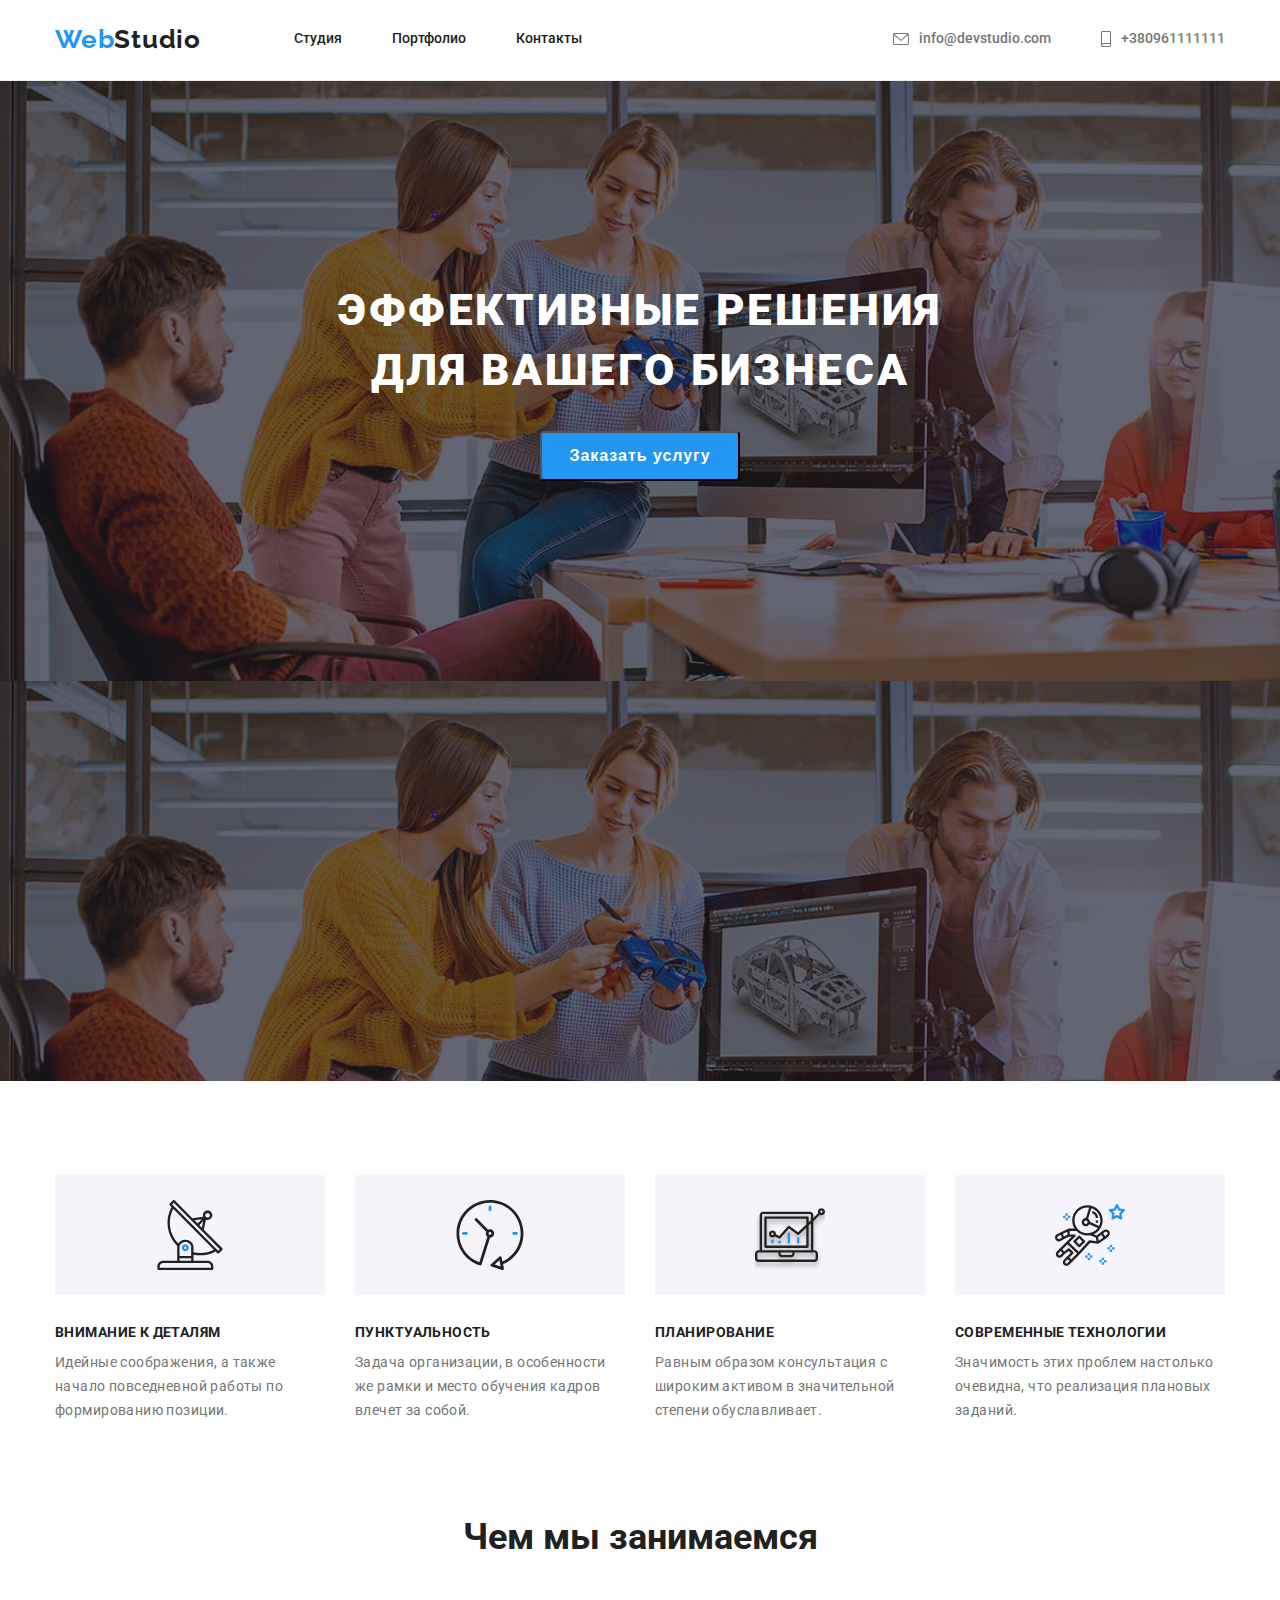
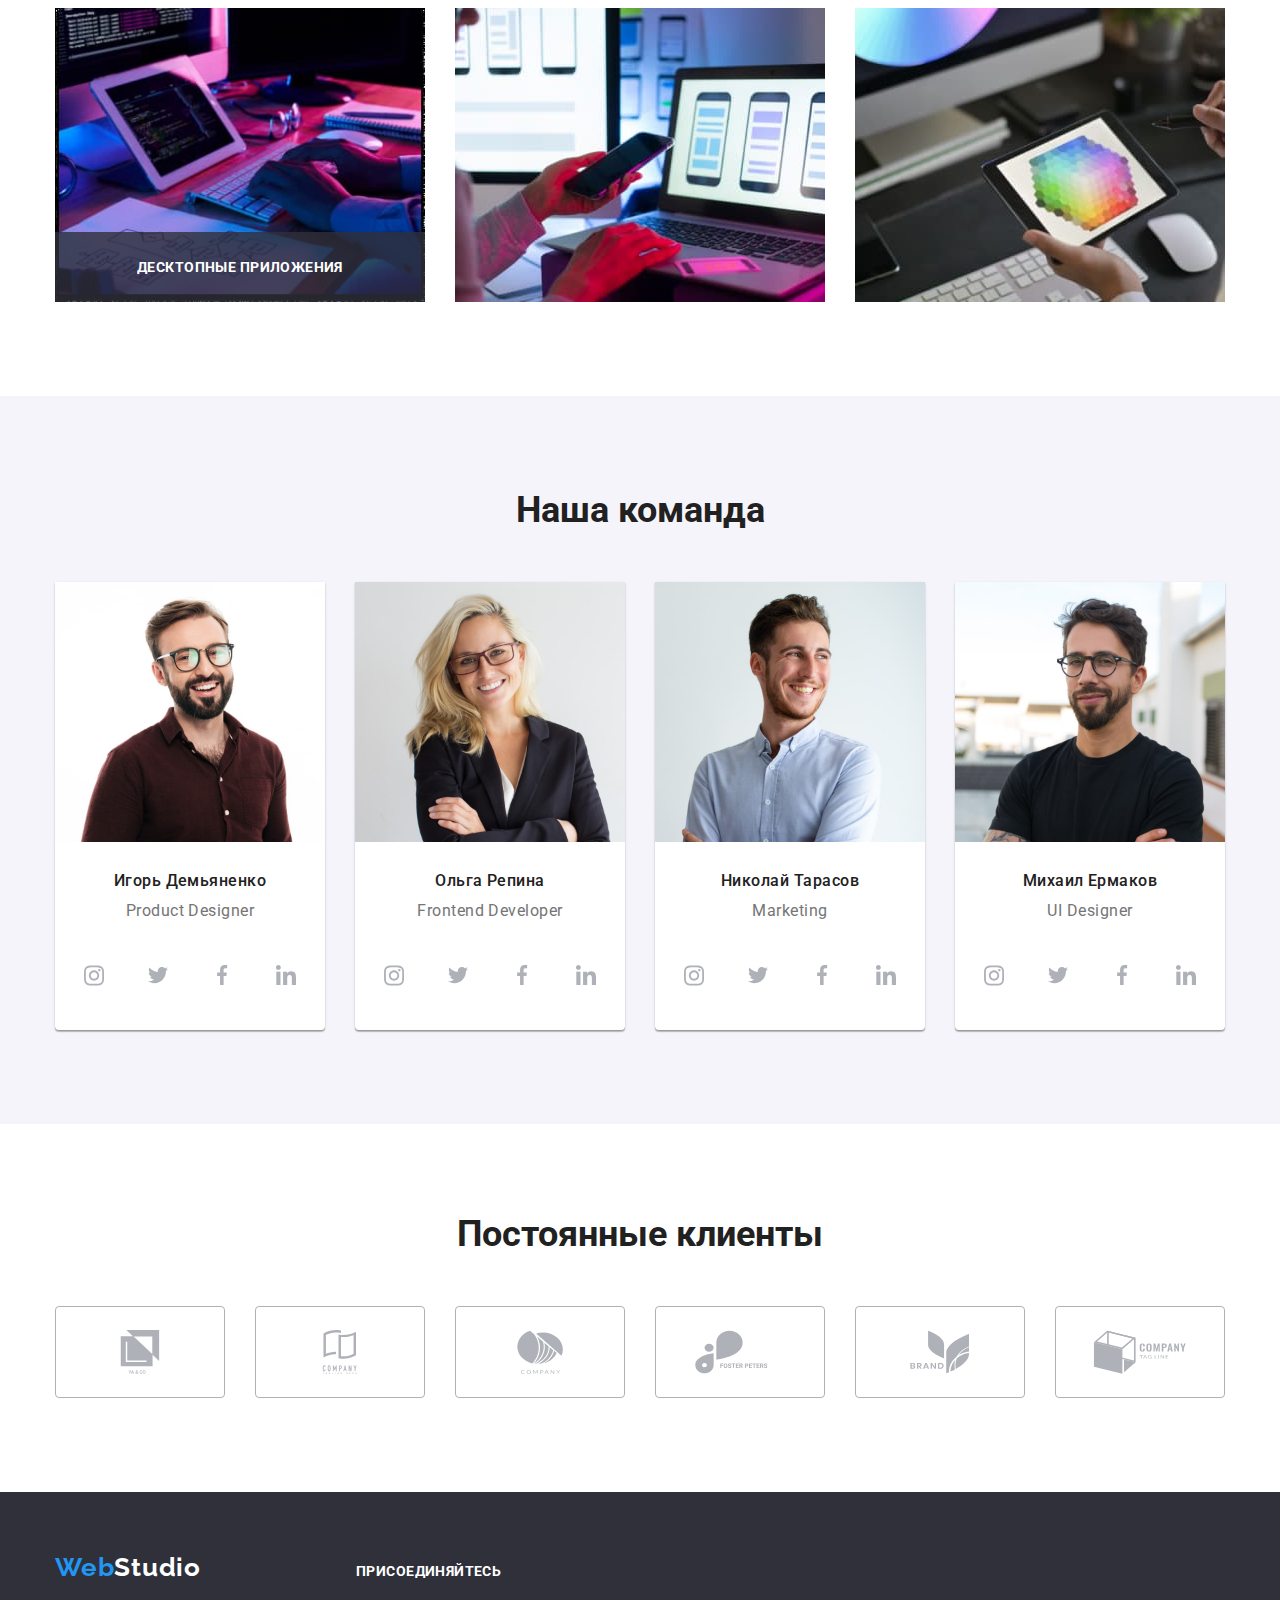
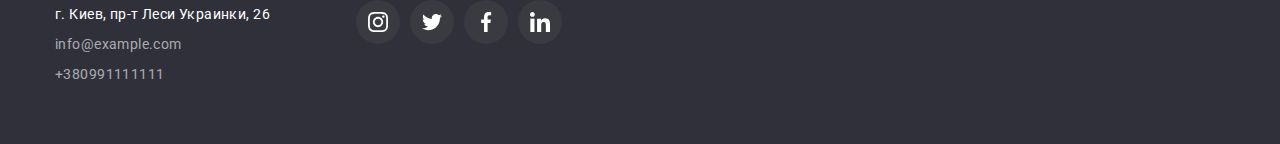
==== index.html @ 14d3c371 "исправил иконку инст" ====
<!DOCTYPE html>
<html lang="ru">
  <head>
    <meta charset="UTF-8" />
    <meta http-equiv="X-UA-Compatible" content="IE=edge" />
    <meta name="viewport" content="width=device-width, initial-scale=1.0" />
    <title>вебстудия</title>
    <link rel="preconnect" href="https://fonts.gstatic.com" />
    <link
      href="https://fonts.googleapis.com/css2?family=Raleway:wght@700&family=Roboto:wght@400;500;700;900&display=swap"
      rel="stylesheet"
    />
<link rel="stylesheet" href="https://cdnjs.cloudflare.com/ajax/libs/modern-normalize/1.0.0/modern-normalize.min.css" integrity="sha512-ISS7cAi1PEhQ8jnbJpJZMd29NlhNj4AWYyLOSp2CE/CsHxTCu+r+t0D2yoJudVrd0/8fTVPUVDzY5Tvli75u/g==" crossorigin="anonymous" />
    <link rel="stylesheet" href="./css/styles.css" />
  </head>
  <body>
    <!-- header section -->
    <header class="header">
      <div class="container header-container">
      <nav class="nav-list-all">
        <a class="logo" href="./index.html"> <span class="logo-color"> Web</span>Studio</a>
        <ul class="menu" >
          <li><a href="./index.html">Студия</a></li>
          <li><a href="./portfolio.html">Портфолио</a></li>
          <li><a href="./index.html">Контакты</a></li>
        </ul>
      </nav>
      <!-- contacts section-->
      <ul class="contacts">
        <li>
          <a class="mail" lang="en" target="_blank" href="mailto:info@devstudio.com"> <svg class="icon-mail">
            <use href="./images/icon-img/symbol-defs.svg#icon-mail"></use>
          </svg>  info@devstudio.com</a
          >
        </li>
        <li><a class="phone" href="tel:+380961111111"> <svg class="icon-smartphone">
          <use href="./images/icon-img/symbol-defs.svg#icon-smartphone"></use>
        </svg>  +380961111111</a></li>
      </ul>
    </div>
    </header>
    <main>
      <!-- section hero -->
      <section class="hero">
        <div class="container">
          <h1 class="hero-name">Эффективные решения для вашего бизнеса</h1>
          <button class="button-hero" type="button">Заказать услугу</button>
        </div>
      </section>

      <!-- наши сильные стороны -->
      <section class="our-power-sides">
        <div class="container">
          <h2 hidden>наши сильные стороны</h2>
          <ul class="about-us">
            <li class="antena">
              <h3 class="our-power-side">Внимание к деталям</h3>
              <p class="text">
                Идейные соображения, а также начало повседневной работы по формированию позиции.
              </p>
            </li>
            <li class="clock">
              <h3 class="our-power-side">Пунктуальность</h3>
              <p class="text">
                Задача организации, в особенности же рамки и место обучения кадров влечет за собой.
              </p>
            </li>
            <li class="diagram">
              <h3 class="our-power-side">Планирование</h3>
              <p class="text">
                Равным образом консультация с широким активом в значительной степени обуславливает.
              </p>
            </li>
            <li class="astronaut">
              <h3 class="our-power-side">Современные технологии</h3>
              <p class="text">
                Значимость этих проблем настолько очевидна, что реализация плановых заданий.
              </p>
            </li>
          </ul>
        </div>
      </section>
      <!-- чем мы занимаемся -->
      <section class="what-we-do-section">
        <div class="container">
          <h2 class="we-are-do">Чем мы занимаемся</h2>
          <ul class="what-we-do">
            <li> 
              <div>
              Десктопные приложения
            </div>
              <img
                class="img-one"
                src="./images/what-we-do/box-1.jpg"
                alt="работа над проектом"
                width="370"
                height="294"
              />
            </li>
            <li>
              <img
                class="img-two"
                src="./images/what-we-do/box-2.jpg"
                alt="адаптация со смартфоном"
                width="370"
                height="294"
              />
            </li>
            <li>
              <img
                class="img-three"
                src="./images/what-we-do/box-3.jpg"
                alt="адаптация с планшетом"
                width="370"
                height="294"
              />
            </li>
          </ul>
        </div>
      </section>
      <!-- наша команда -->
      <section class="our-team-section">
        <div class="container">
        <h2 class="our-team-name">Наша команда</h2>
        <ul class="our-team">
          <li class="card-agent">
            <img
              src="./images/our-team/img-4.jpg"
              alt="Игорь-Демьяненко-специалист"
              width="270"
              height="260"
            />
            <div class="img-card-content"> <h3 class="agent-name">Игорь Демьяненко</h3>
            <p class="agent-prof" lang="en">Product Designer</p></div>
          <ul class="card-social-links">
            <li class="title-social-links"> <a class="social-links" href="index.html"> <svg width="20" height="23" class="icon-card-sl">
              <use href="./images/icon-img/symbol-defs.svg#icon-instagram-card" > </use> </svg> </a></li>
            <li class="title-social-links"> <a class="social-links" href="index.html"><svg width="20" height="20"  class="icon-card-sl">
              <use href="./images/icon-img/symbol-defs.svg#icon-twitter-card"> </use>
            </svg></a></li>
            <li class="title-social-links"> <a class="social-links" href="index.html"><svg width="20" height="20"  class="icon-card-sl">
              <use href="./images/icon-img/symbol-defs.svg#icon-facebook-card"> </use>
            </svg></a></li>
            <li class="title-social-links"> <a class="social-links" href="index.html"><svg width="20" height="20"  class="icon-card-sl">
              <use href="./images/icon-img/symbol-defs.svg#icon-linkedin-card"> </use>
            </svg></a></li>
          </ul>
          </li>
          <li class="card-agent">
            <img
              src="./images/our-team/img-1.jpg"
              alt="Ольга-Репина-специалист"
              width="270"
              height="260"
            />
            <div class="img-card-content"> <h3 class="agent-name">Ольга Репина</h3>
            <p class="agent-prof" lang="en">Frontend Developer</p></div>
            <ul class="card-social-links">
              <li class="title-social-links"> <a class="social-links" href="index.html"> <svg width="20" height="23" class="icon-card-sl">
                    <use href="./images/icon-img/symbol-defs.svg#icon-instagram-card"> </use>
                  </svg> </a></li>
              <li class="title-social-links"> <a class="social-links" href="index.html"><svg width="20" height="20" class="icon-card-sl">
                    <use href="./images/icon-img/symbol-defs.svg#icon-twitter-card"> </use>
                  </svg></a></li>
              <li class="title-social-links"> <a class="social-links" href="index.html"><svg width="20" height="20" class="icon-card-sl">
                    <use href="./images/icon-img/symbol-defs.svg#icon-facebook-card"> </use>
                  </svg></a></li>
              <li class="title-social-links"> <a class="social-links" href="index.html"><svg width="20" height="20" class="icon-card-sl">
                    <use href="./images/icon-img/symbol-defs.svg#icon-linkedin-card"> </use>
                  </svg></a></li>
            </ul>
          </li>
          <li class="card-agent">
            <img
              src="./images/our-team/img-2.jpg"
              alt="Николай-Тарасов-специалист"
              width="270"
              height="260"
            />
            <div class="img-card-content"> <h3 class="agent-name">Николай Тарасов</h3>
            <p class="agent-prof" lang="en">Marketing</p></div>
            <ul class="card-social-links">
              <li class="title-social-links"> <a class="social-links" href="index.html"> <svg width="20" height="23" class="icon-card-sl">
                    <use href="./images/icon-img/symbol-defs.svg#icon-instagram-card"> </use>
                  </svg> </a></li>
              <li class="title-social-links"> <a class="social-links" href="index.html"><svg width="20" height="20" class="icon-card-sl" width="44" height="44" >
                    <use href="./images/icon-img/symbol-defs.svg#icon-twitter-card"> </use>
                  </svg></a></li>
              <li class="title-social-links"> <a class="social-links" href="index.html"><svg width="20" height="20" class="icon-card-sl">
                    <use href="./images/icon-img/symbol-defs.svg#icon-facebook-card"> </use>
                  </svg></a></li>
              <li class="title-social-links"> <a class="social-links" href="index.html"><svg width="20" height="20" class="icon-card-sl">
                    <use href="./images/icon-img/symbol-defs.svg#icon-linkedin-card"> </use>
                  </svg></a></li>
            </ul>
          </li>
          <li class="card-agent">
            <img
              src="./images/our-team/img-3.jpg"
              alt="Михаил-Ермаков-специалист"
              width="270"
              height="260"
            />
            <div class="img-card-content"> <h3 class="agent-name">Михаил Ермаков</h3>
            <p class="agent-prof" lang="en">UI Designer</p></div>
            <ul class="card-social-links">
              <li class="title-social-links"> <a class="social-links" href="index.html"> <svg width="20" height="23" class="icon-card-sl">
                    <use href="./images/icon-img/symbol-defs.svg#icon-instagram-card"> </use>
                  </svg> </a></li>
              <li class="title-social-links"> <a class="social-links" href="index.html"><svg width="20" height="20" class="icon-card-sl">
                    <use href="./images/icon-img/symbol-defs.svg#icon-twitter-card"> </use>
                  </svg></a></li>
              <li class="title-social-links"> <a class="social-links" href="index.html"><svg width="20" height="20" class="icon-card-sl">
                    <use href="./images/icon-img/symbol-defs.svg#icon-facebook-card"> </use>
                  </svg></a></li>
              <li class="title-social-links"> <a class="social-links" href="index.html"><svg width="20" height="20" class="icon-card-sl">
                    <use href="./images/icon-img/symbol-defs.svg#icon-linkedin-card"> </use>
                  </svg></a></li>
            </ul>
          </li>
        </ul>
        </div>
      </section>
      <!-- постоянные клиенты -->
      <section class="section-customers">
        <div class="container">
          <h2 class="regular-customers-name" >Постоянные клиенты</h2>
          <ul class="title-customers">
            <li class="company"><a class="co-link" href="index.html"><svg class="logo-co">
              <use href="./images/icon-img/symbol-defs.svg#icon-group-one"> </use>
            </svg></a></li>
            <li class="company"><a class="co-link" href="index.html"><svg class="logo-co">
              <use href="./images/icon-img/symbol-defs.svg#icon-group-two"> </use>
            </svg></a></li>
            <li class="company"><a class="co-link" href="index.html"><svg class="logo-co">
              <use href="./images/icon-img/symbol-defs.svg#icon-group-three"> </use>
            </svg></a></li>
            <li class="company"><a class="co-link" href="index.html"><svg class="logo-co">
              <use href="./images/icon-img/symbol-defs.svg#icon-group-for"> </use>
            </svg></a></li>
            <li class="company"><a class="co-link" href="index.html"><svg class="logo-co">
              <use href="./images/icon-img/symbol-defs.svg#icon-group-five"> </use>
            </svg></a></li>
            <li class="company"><a class="co-link" href="index.html"><svg class="logo-co">
              <use href="./images/icon-img/symbol-defs.svg#icon-group-six"> </use>
            </svg></a></li>
          </ul>
        </div>

      </section>
    </main>
    <!-- footer -->
    <footer class="footer">
      <div class="container">
        <div class="footer-blocks">
          <div>
        <a class="logo-footer" href="./index.html"> <span class="logo-color"> Web</span>Studio</a>
        <address>
          <ul class="address">
            <li>
              <a
                class="address-fact"
                href="https://g.page/stamp-capital?share"
                target="_blank"
                rel="noopener noreferrer"
              >
                г. Киев, пр-т Леси Украинки, 26</a
              >
            </li>
            <li>
              <a class="mail-footer" target="_blank" href="mailto:info@example.com">
                info@example.com</a
              >
            </li>
            <li><a class="tel-footer" href="tel:+380991111111"> +380991111111</a></li>
          </ul>
        </div>
          <div class="footer-block-title">
          <b class="porpose">ПРИСОЕДИНЯЙТЕСЬ</b>
          <ul class="footer-title-social-links">
            <li> <a class="footer-sl" href="index.html"><svg class="icon-footer-sl">
              <use href="./images/icon-img/symbol-defs.svg#icon-instagram-footer"> </use>
            </svg></a></li>
            <li> <a class="footer-sl" href="index.html"><svg class="icon-footer-sl">
              <use href="./images/icon-img/symbol-defs.svg#icon-twitter-footer"> </use>
            </svg></a></li>
            <li> <a class="footer-sl" href="index.html"><svg class="icon-footer-sl">
              <use href="./images/icon-img/symbol-defs.svg#icon-facebook-footer"> </use>
            </svg></a></li>
            <li> <a class="footer-sl" href="index.html"><svg class="icon-footer-sl">
              <use href="./images/icon-img/symbol-defs.svg#icon-linkedin-footer"> </use>
            </svg></a></li>
          </ul>
        </div>
      </div>
        </address>
      </div>
    </footer>



  </body>
</html>
---- css/styles.css ----
:root {
  --primary-text-color: #212121;
  --second-primary-text-color: #fff;
  --title-text-color: #757575;
  --accennt-color: #2196f3;
  --background-color-primary: #2f303a;
  --button-portf-background: #f5f4fa;
  --card-set-gap: 30px;
}

h1,
h2,
h3,
h4,
h5,
h6,
p {
  margin-top: 0;
  margin-bottom: 0;
}
ul,
ol {
  margin-top: 0;
  margin-bottom: 0;
  padding-left: 0;
}
img {
  display: block;
  max-width: 100%;
}
.container {
  width: 1200px;
  padding: 0 15px;
  margin: 0 auto;
  box-sizing: border-box;
}
.header-container {
  display: flex;
  align-items: center;
  justify-content: space-between;
}
body {
  font-family: Roboto, sans-serif;
  background: #ffffff;
  color: var(--primary-text-color);
  margin: 0px 0px 0px 0px;
}
/* header */
.header {
  font-weight: 500;
  font-size: 14px;
  line-height: 1.14;
  padding-top: 24px;
  padding-bottom: 25px;
  border-bottom: 1px solid #ececec;
}
ul {
  list-style: none;
  /* logo */
}
.logo {
  margin-right: 93px;
  font-family: Raleway;
  font-style: normal;
  font-weight: bold;
  font-size: 26px;
  line-height: 1.19;

  /* identical to box height */

  letter-spacing: 0.03em;
  color: var(--primary-text-color);
}
.logo-color {
  color: var(--accennt-color);
}
a {
  text-decoration: none;
  display: inline-block;
}
/* navigation */
.nav-list-all {
  display: flex;
  align-items: center;
}
.menu {
  display: flex;
  align-items: center;
}
.menu li {
  margin-right: 50px;
}
.menu a {
  color: var(--primary-text-color);
}
.menu a:hover,
.menu a:focus {
  color: var(--accennt-color);
}

/* contacts section */
.contacts {
  display: flex;
  align-items: center;
}
.mail {
  align-items: center;
  display: flex;
  margin-left: auto;
  margin-right: 50px;
  color: var(--title-text-color);
}
.phone {
  align-items: center;
  display: flex;
  color: var(--title-text-color);
}
.icon-mail {
  width: 16px;
  height: 12px;
  fill: #757575;

  margin-right: 10px;
}

.mail:hover,
.mail:focus {
  color: var(--accennt-color);
}
.mail:hover .icon-mail,
.mail:focus .icon-mail {
  fill: currentColor;
}
.mail:active {
}
.icon-smartphone {
  width: 10px;
  height: 16px;
  fill: #757575;
  margin-right: 10px;
}
.phone:hover .icon-smartphone,
.phone:focus .icon-smartphone {
  fill: currentColor;
}

.phone:hover,
.phone:focus {
  color: var(--accennt-color);
}

/* ==========section hero========== */
.hero {
  background-color: var(--background-color-primary);
  display: flex;
  padding-top: 200px;
  padding-bottom: 200px;
  text-align: center;
  background-image: linear-gradient(rgba(47, 48, 58, 0.4), rgba(47, 48, 58, 0.4)),
    url(../images/icon-img/Img-hero.jpg);
  max-width: 1600px;
  margin-left: auto;
  margin-right: auto;
  height: 600px;
}

.hero-name {
  width: 696px;
  margin: 0 auto 0 auto;
  font-weight: 900;
  font-size: 44px;
  line-height: 1.36;
  /* or 136% */
  color: var(--second-primary-text-color);
  letter-spacing: 0.06em;
  text-transform: uppercase;
}

.button-hero {
  width: 200px;
  height: 50px;
  margin-top: 30px;
  background-color: var(--accennt-color);
  color: var(--second-primary-text-color);
  font-weight: bold;
  font-size: 16px;
  line-height: 1.87;
  letter-spacing: 0.06em;
  cursor: pointer;
  border-radius: 4px;
}
/* наши сильные стороны */
.our-power-sides {
  padding-top: 94px;
}
.about-us {
  display: flex;
  flex-direction: row;
}
.about-us li {
  width: 270px;
}

.about-us li:not(:last-child) {
  margin-right: 30px;
}
.about-us li::before {
  content: ' ';
  display: block;
  height: 120px;
  background-position: center;
  background-color: #f5f4fa;
}
.antena::before {
  background-image: url(../images/icon-img/antenna-1.svg);
  background-repeat: no-repeat;
  margin-bottom: 30px;
}
.clock::before {
  background-image: url(../images/icon-img/clock-1.svg);
  background-repeat: no-repeat;
  margin-bottom: 30px;
}
.diagram::before {
  background-image: url(../images/icon-img/diagram-1.svg);
  background-repeat: no-repeat;
  margin-bottom: 30px;
}
.astronaut::before {
  background-image: url(../images/icon-img/astronaut-1.svg);
  background-repeat: no-repeat;
  margin-bottom: 30px;
}
.our-power-side {
  font-weight: bold;
  font-size: 14px;
  line-height: 1.14;
  letter-spacing: 0.03em;
  text-transform: uppercase;
  margin-bottom: 10px;
}
.text {
  width: 270px;
  font-size: 14px;
  line-height: 1.71;
  letter-spacing: 0.03em;
  color: var(--title-text-color);
}
/* чем мы занимаемся */
.what-we-do-section {
  padding-top: 94px;
  padding-bottom: 94px;
}
.we-are-do {
  font-weight: bold;
  font-size: 36px;
  line-height: 1.16;
  text-align: center;
  margin-bottom: 50px;
  color: var(--primary-text-color);
}
.what-we-do {
  display: flex;
  flex-direction: row;
  justify-content: space-between;
}
.what-we-do li {
  position: relative;
  width: 370px;
}
.what-we-do div {
  position: absolute;
  bottom: 0;
  width: 100%;
  text-align: center;
  background-color: rgba(47, 48, 58, 0.8);
  font-weight: bold;
  font-size: 14px;
  padding: 27px 0;
  letter-spacing: 0.03em;
  text-transform: uppercase;

  color: #ffffff;
}
.img-one {
  margin-right: 30px;
}
.img-two {
  margin-right: 30px;
}
.img-three {
}
/* наша команда */
.our-team-section {
  padding-top: 94px;
  padding-bottom: 94px;
  background-color: #f5f4fa;
}
.our-team-name {
  font-weight: bold;
  font-size: 36px;
  line-height: 1.16;
  margin: 0px 0 50px 0;
  text-align: center;
  color: var(--primary-text-color);
}
.our-team {
  display: flex;
  flex-direction: row;
}
.our-team .card-agent {
  box-shadow: 0px 1px 3px rgba(0, 0, 0, 0.12), 0px 1px 1px rgba(0, 0, 0, 0.14),
    0px 2px 1px rgba(0, 0, 0, 0.2);
  border-radius: 0px 0px 4px 4px;
}
.social-links {
  display: flex;
  width: 50px;
  height: 50px;
  border-radius: 50%;
  justify-content: center;
  align-items: center;
}
.social-links:hover,
.social-links:focus {
  background-color: #2196f3;
}
.social-links:hover .icon-card-sl,
.social-links:focus .icon-card-sl {
  fill: #ffffff;
}
.icon-card-sl {
  fill: #afb1b8;
}
.icon-card-sl:hover {
  fill: #ffffff;
}
.card-social-links {
  display: flex;
  justify-content: space-evenly;
  padding-bottom: 30px;
}

.title-social-links {
}
.img-card-content {
  padding-top: 30px;
  padding-bottom: 30px;
}
.agent-name {
  font-weight: 500;
  font-size: 16px;
  line-height: 1.18;
  text-align: center;
  letter-spacing: 0.03em;
  color: var(--primary-text-color);
}
.agent-prof {
  font-size: 16px;
  line-height: 19px;
  text-align: center;
  letter-spacing: 0.03em;
  margin-top: 10px;
  color: var(--title-text-color);
}
.card-agent {
  background-color: #ffffff;
}
.card-agent:not(:last-child) {
  margin-right: 30px;
}
/* ===постоянные клиенты=== */
.section-customers {
  padding-top: 90px;
  padding-bottom: 94px;
}
.regular-customers-name {
  font-weight: bold;
  font-size: 36px;
  line-height: 1.16;
  margin: 0px 0 50px 0;
  text-align: center;
  color: var(--primary-text-color);
}
.title-customers {
  display: flex;
  flex-direction: row;
  justify-content: space-between;
}
.company:hover .logo-co,
.company:focus .logo-co {
  fill: #2196f3;
}
.company:hover,
.company {
  display: flex;
}

.co-link {
  display: flex;
  flex-direction: row;
  align-items: center;
  justify-content: center;
  border: 1px solid #afb1b8;
  box-sizing: border-box;
  border-radius: 4px;
  width: 170px;
  height: 92px;
}
.co-link:hover,
.co-link:focus {
  border: 1px solid #2196f3;
}

.co-link:hover .logo-co,
.co-link:focus .logo-co {
  fill: #2196f3;
}

.logo-co {
  width: 41px;
  height: 46px;
  fill: #afb1b8;
}
.logo-co:only-child {
  width: 94px;
  height: 44px;
}
/*===== footer===== */
.footer {
  padding: 60px 0;
  background-color: var(--background-color-primary);
}

.logo-footer {
  width: 145px;
  height: 31px;
  font-family: Raleway;
  font-style: normal;
  font-weight: bold;
  font-size: 26px;
  line-height: 1.19;
  letter-spacing: 0.03em;
  color: var(--second-primary-text-color);
}
.footer-blocks {
  display: flex;

  align-items: baseline;
}
.address {
  margin-top: 20px;
}
.address-fact {
  width: 231px;
  height: 21px;
  font-family: Roboto;
  font-style: normal;
  font-size: 14px;
  line-height: 1.71;
  margin-bottom: 9px;
  letter-spacing: 0.03em;

  color: var(--second-primary-text-color);
}
.mail-footer {
  color: rgba(255, 255, 255, 0.6);
  width: 231px;
  height: 21px;
  margin-bottom: 9px;
  font-family: Roboto;
  font-style: normal;
  font-weight: normal;
  font-size: 14px;
  line-height: 1.71;
  /* or 171% */

  letter-spacing: 0.03em;
}
.tel-footer {
  color: rgba(255, 255, 255, 0.6);
  width: 231px;
  height: 21px;

  font-family: Roboto;
  font-style: normal;
  font-weight: normal;
  font-size: 14px;
  line-height: 1.7;
  /* or 171% */

  letter-spacing: 0.03em;
}

.footer-block-title {
  margin-left: 70px;
}
.porpose {
  color: #fff;
  font-weight: bold;
  font-style: normal;
  font-size: 14px;
  line-height: 1.14;
  letter-spacing: 0.03em;
  text-transform: uppercase;
}
.footer-title-social-links {
  display: flex;
  margin-top: 20px;
}
.footer-title-social-links .footer-sl {
  margin-right: 10px;
}
.footer-sl {
  display: flex;
  width: 44px;
  height: 44px;
  border-radius: 50%;
  justify-content: center;
  align-items: center;
  background-color: #3a3b41;
  -webkit-transition: all 0.25s ease;
  -moz-transition: all 0.25s ease;
  -ms-transition: all 0.25s ease;
  -o-transition: all 0.25s ease;
  transition: all 0.25s ease;
}
.footer-sl:hover,
.footer-sl:focus {
  background-color: #2196f3;
}
.icon-footer-sl {
  width: 20px;
  height: 20px;
  fill: #ffffff;
}
/* ==================portfolio=================== */
.section-conteiner {
  font-family: 'Roboto', sans-serif;
  background: var(--second-primary-text-color);
  color: var(--primary-text-color);
  padding-top: 94px;
  padding-bottom: 94px;
}

.buton-list {
  display: flex;
  flex-direction: row;
  font-family: Roboto;
  font-style: normal;
  font-weight: 500;
  font-size: 16px;
  line-height: 1.62;
  /* identical to box height, or 162% */
  justify-content: center;
  text-align: center;
  letter-spacing: 0.03em;
  margin-bottom: 50px;
}
.buton-list li {
  margin-right: 10px;
}
.button-portf {
  background-color: var(--button-portf-background);
  font-family: Roboto;
  font-style: normal;
  border: none;
  font-weight: 500;
  font-size: 16px;
  line-height: 1.62;
  /* identical to box height, or 162% */
  cursor: pointer;
  text-align: center;
  letter-spacing: 0.03em;
  padding: 6px 22px;
  color: var(--primary-text-color);
  border-radius: 4px;
}
.button-portf:hover,
.button-portf:focus {
  box-shadow: 0px 3px 1px rgba(0, 0, 0, 0.1), 0px 1px 2px rgba(0, 0, 0, 0.08),
    0px 2px 2px rgba(0, 0, 0, 0.12);
  background-color: var(--accennt-color);
  color: var(--second-primary-text-color);
}
/* ========секция работ======== */
.all-section-port {
  display: flex;
  flex-direction: row;
  align-items: flex-start;
  justify-content: flex-start;
  flex-wrap: wrap;
  margin-top: calc(-1 * var(--card-set-gap));
  margin-left: -30px;
}
.all-section-port a {
  display: block;
}
.all-section-port a:hover,
.all-section-port a:focus {
  box-shadow: 0px 1px 1px rgba(0, 0, 0, 0.12), 0px 4px 4px rgba(0, 0, 0, 0.06),
    1px 4px 6px rgba(0, 0, 0, 0.16);
}

.name-img {
  font-weight: bold;
  font-size: 18px;
  line-height: 2;
  /* identical to box height, or 200% */
  letter-spacing: 0.06em;
  color: var(--primary-text-color);
  margin-bottom: 4px;
}
.content-tipe {
  color: var(--title-text-color);
}

.img-card-block {
  background: #ffffff;
  flex-basis: calc(100% / 3-var(--card-set-gap));
  margin-left: var(--card-set-gap);
  margin-top: var(--card-set-gap);
  width: 370px;
}
.card {
}
.card-thumb {
}
.card-content {
  padding: 10px;
  border: 1px solid #eeeeee;
  border-top: 0;
  box-sizing: border-box;
  padding: 20px 24px;
}
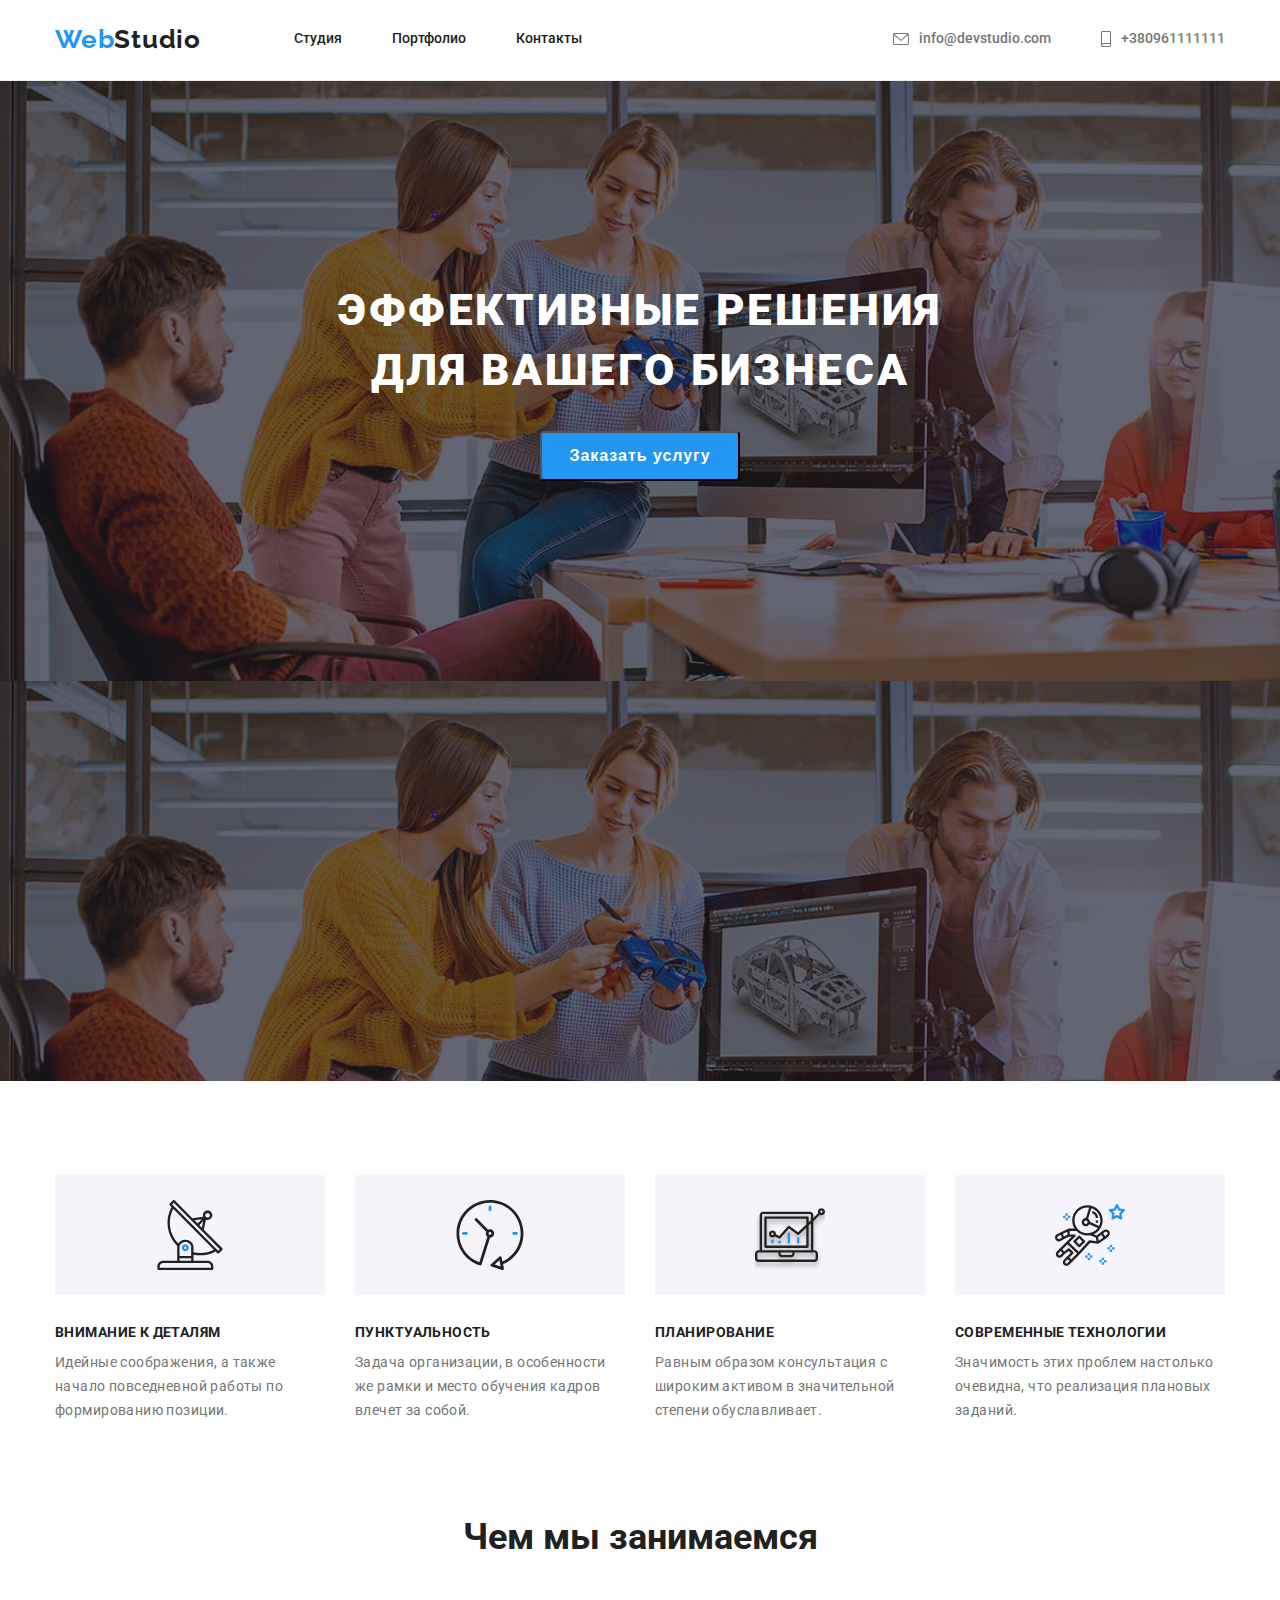
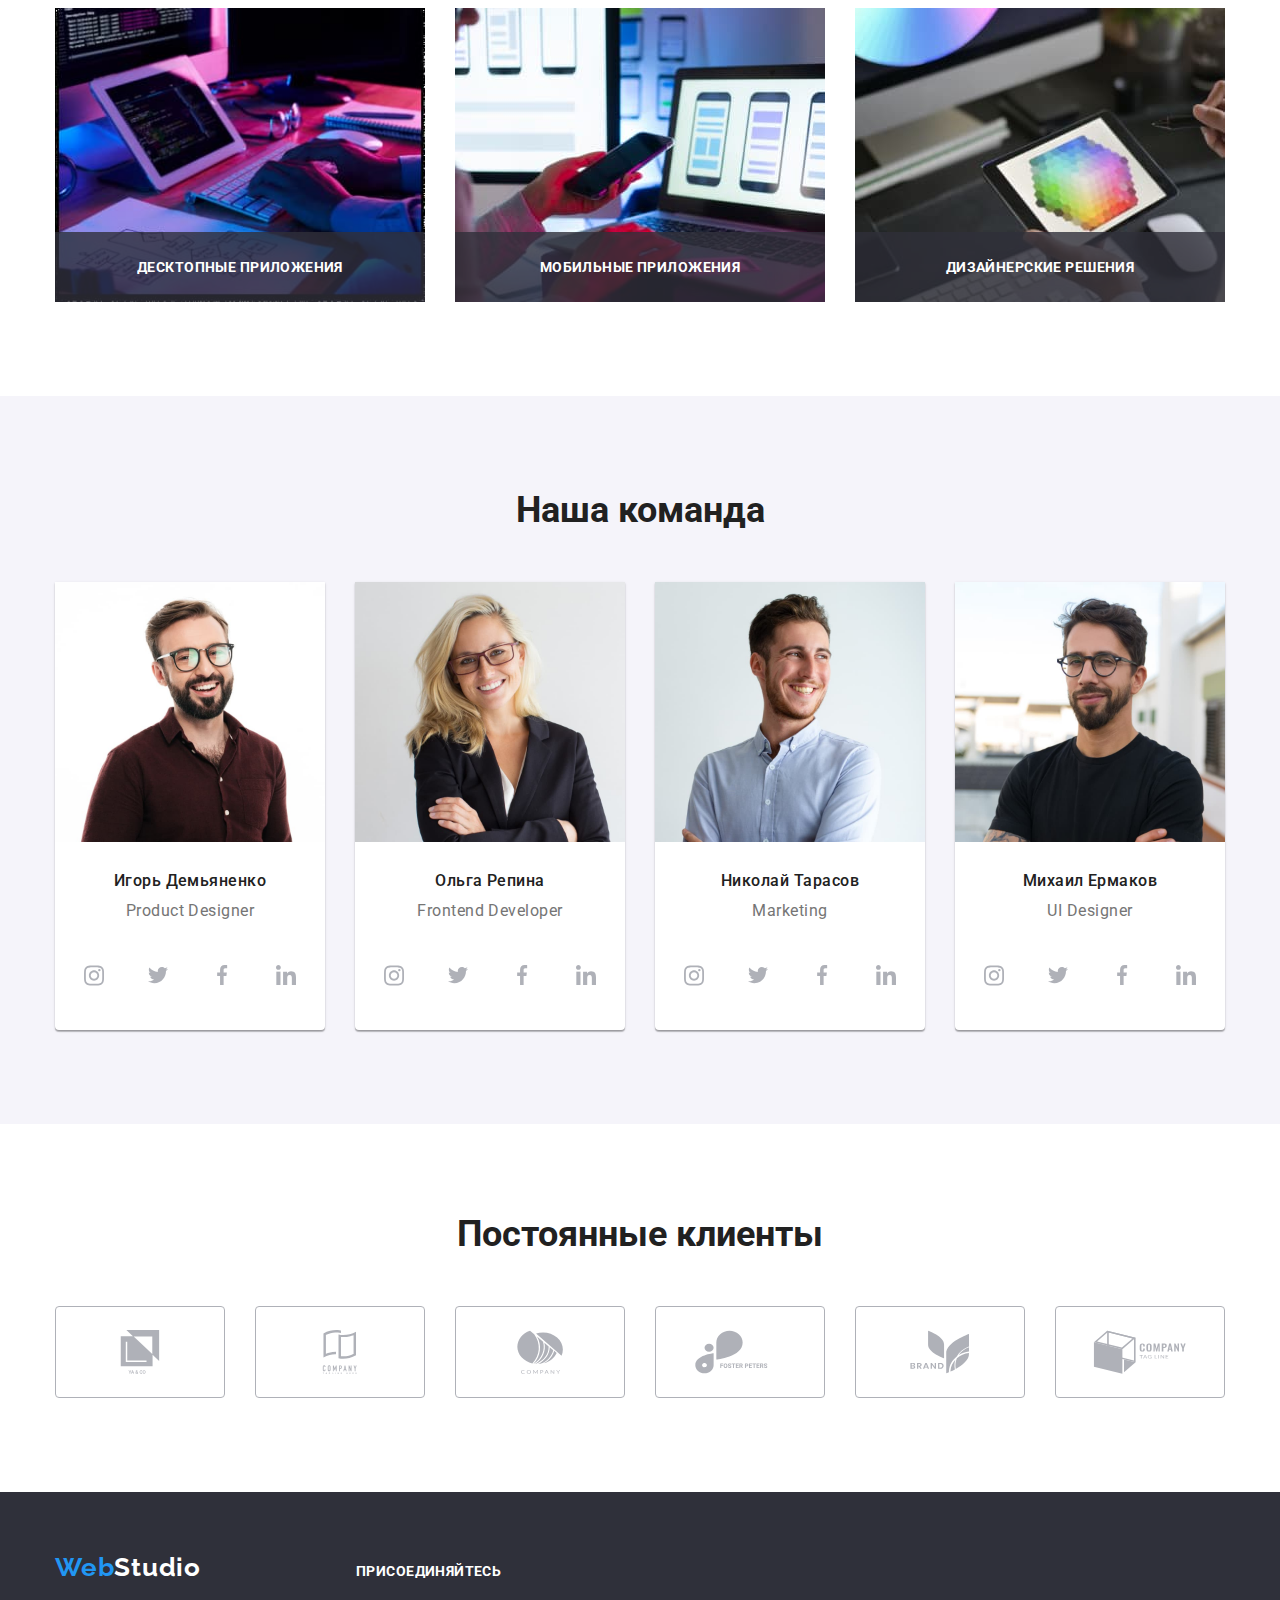
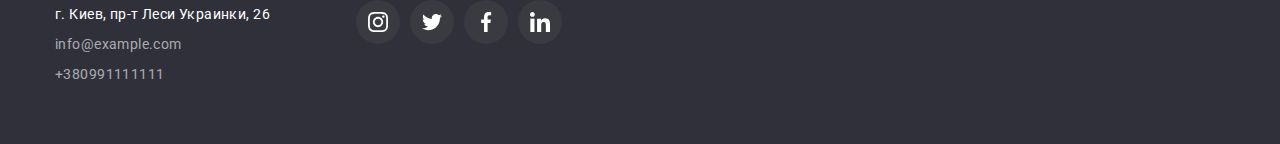
==== commit ad862737: "сделал модалку, порф карточки анимации" ====
--- a/index.html
+++ b/index.html
@@ -10,6 +10,7 @@
       href="https://fonts.googleapis.com/css2?family=Raleway:wght@700&family=Roboto:wght@400;500;700;900&display=swap"
       rel="stylesheet"
     />
+    <link rel="stylesheet" href="https://cdnjs.cloudflare.com/ajax/libs/animate.css/4.1.1/animate.min.css" />
 <link rel="stylesheet" href="https://cdnjs.cloudflare.com/ajax/libs/modern-normalize/1.0.0/modern-normalize.min.css" integrity="sha512-ISS7cAi1PEhQ8jnbJpJZMd29NlhNj4AWYyLOSp2CE/CsHxTCu+r+t0D2yoJudVrd0/8fTVPUVDzY5Tvli75u/g==" crossorigin="anonymous" />
     <link rel="stylesheet" href="./css/styles.css" />
   </head>
@@ -18,11 +19,11 @@
     <header class="header">
       <div class="container header-container">
       <nav class="nav-list-all">
-        <a class="logo" href="./index.html"> <span class="logo-color"> Web</span>Studio</a>
+        <a class="logo animate__bounce animate__animated" href="./index.html"> <span class="logo-color"> Web</span>Studio</a>
         <ul class="menu" >
-          <li><a href="./index.html">Студия</a></li>
-          <li><a href="./portfolio.html">Портфолио</a></li>
-          <li><a href="./index.html">Контакты</a></li>
+          <li><a class="nav-links" href="./index.html">Студия</a></li>
+          <li><a class="nav-links" href="./portfolio.html">Портфолио</a></li>
+          <li><a class="nav-links" href="./index.html">Контакты</a></li>
         </ul>
       </nav>
       <!-- contacts section-->
@@ -44,7 +45,7 @@
       <section class="hero">
         <div class="container">
           <h1 class="hero-name">Эффективные решения для вашего бизнеса</h1>
-          <button class="button-hero" type="button">Заказать услугу</button>
+          <button class="button-hero" type="button" data-modal-open>Заказать услугу</button>
         </div>
       </section>
 
@@ -98,6 +99,9 @@
               />
             </li>
             <li>
+              <div>
+                Мобильные приложения
+              </div>
               <img
                 class="img-two"
                 src="./images/what-we-do/box-2.jpg"
@@ -106,7 +110,9 @@
                 height="294"
               />
             </li>
-            <li>
+            <li><div>
+              Дизайнерские решения
+            </div>
               <img
                 class="img-three"
                 src="./images/what-we-do/box-3.jpg"
@@ -296,8 +302,15 @@
         </address>
       </div>
     </footer>
+    <div class="backdrop is-hidden" data-modal>
+    
 
-
-
+    <div class="modal">
+      <button class="modal-close-btn" type="button" data-modal-close> <svg class="close-icon">
+        <use width="30" height="30" href="./images/icon-img/symbol-defs.svg#icon-close"></use>
+      </svg></button>
+    </div>
+  </div>
+<script src="./js/modal.js"></script>
   </body>
 </html>
--- a/css/styles.css
+++ b/css/styles.css
@@ -71,6 +71,7 @@
   letter-spacing: 0.03em;
   color: var(--primary-text-color);
 }
+
 .logo-color {
   color: var(--accennt-color);
 }
@@ -90,8 +91,17 @@
 .menu li {
   margin-right: 50px;
 }
+
 .menu a {
   color: var(--primary-text-color);
+  transition: color 250ms cubic-bezier(0.4, 0, 0.2, 1);
+}
+.nav-links {
+}
+.nav-links::after {
+  content: '';
+}
+.nav-links:hover::after {
 }
 .menu a:hover,
 .menu a:focus {
@@ -109,18 +119,20 @@
   margin-left: auto;
   margin-right: 50px;
   color: var(--title-text-color);
+  transition: color 250ms cubic-bezier(0.4, 0, 0.2, 1);
 }
 .phone {
   align-items: center;
   display: flex;
   color: var(--title-text-color);
+  transition: color 250ms cubic-bezier(0.4, 0, 0.2, 1);
 }
 .icon-mail {
   width: 16px;
   height: 12px;
   fill: #757575;
-
   margin-right: 10px;
+  transition: fill 250ms cubic-bezier(0.4, 0, 0.2, 1);
 }
 
 .mail:hover,
@@ -138,6 +150,7 @@
   height: 16px;
   fill: #757575;
   margin-right: 10px;
+  transition: fill 250ms cubic-bezier(0.4, 0, 0.2, 1);
 }
 .phone:hover .icon-smartphone,
 .phone:focus .icon-smartphone {
@@ -320,6 +333,7 @@
   border-radius: 50%;
   justify-content: center;
   align-items: center;
+  transition: background-color 250ms cubic-bezier(0.4, 0, 0.2, 1);
 }
 .social-links:hover,
 .social-links:focus {
@@ -331,6 +345,7 @@
 }
 .icon-card-sl {
   fill: #afb1b8;
+  transition: fill 250ms cubic-bezier(0.4, 0, 0.2, 1);
 }
 .icon-card-sl:hover {
   fill: #ffffff;
@@ -406,6 +421,7 @@
   border-radius: 4px;
   width: 170px;
   height: 92px;
+  transition: border 250ms cubic-bezier(0.4, 0, 0.2, 1);
 }
 .co-link:hover,
 .co-link:focus {
@@ -421,6 +437,7 @@
   width: 41px;
   height: 46px;
   fill: #afb1b8;
+  transition: fill 250ms cubic-bezier(0.4, 0, 0.2, 1);
 }
 .logo-co:only-child {
   width: 94px;
@@ -519,11 +536,7 @@
   justify-content: center;
   align-items: center;
   background-color: #3a3b41;
-  -webkit-transition: all 0.25s ease;
-  -moz-transition: all 0.25s ease;
-  -ms-transition: all 0.25s ease;
-  -o-transition: all 0.25s ease;
-  transition: all 0.25s ease;
+  transition: background-color 250ms cubic-bezier(0.4, 0, 0.2, 1);
 }
 .footer-sl:hover,
 .footer-sl:focus {
@@ -534,102 +547,180 @@
   height: 20px;
   fill: #ffffff;
 }
-/* ==================portfolio=================== */
-.section-conteiner {
-  font-family: 'Roboto', sans-serif;
-  background: var(--second-primary-text-color);
-  color: var(--primary-text-color);
-  padding-top: 94px;
-  padding-bottom: 94px;
-}
-
-.buton-list {
-  display: flex;
-  flex-direction: row;
-  font-family: Roboto;
-  font-style: normal;
-  font-weight: 500;
-  font-size: 16px;
-  line-height: 1.62;
-  /* identical to box height, or 162% */
-  justify-content: center;
-  text-align: center;
-  letter-spacing: 0.03em;
-  margin-bottom: 50px;
-}
-.buton-list li {
-  margin-right: 10px;
-}
-.button-portf {
-  background-color: var(--button-portf-background);
-  font-family: Roboto;
-  font-style: normal;
-  border: none;
-  font-weight: 500;
-  font-size: 16px;
-  line-height: 1.62;
-  /* identical to box height, or 162% */
-  cursor: pointer;
-  text-align: center;
-  letter-spacing: 0.03em;
-  padding: 6px 22px;
-  color: var(--primary-text-color);
-  border-radius: 4px;
-}
-.button-portf:hover,
-.button-portf:focus {
-  box-shadow: 0px 3px 1px rgba(0, 0, 0, 0.1), 0px 1px 2px rgba(0, 0, 0, 0.08),
-    0px 2px 2px rgba(0, 0, 0, 0.12);
-  background-color: var(--accennt-color);
-  color: var(--second-primary-text-color);
-}
-/* ========секция работ======== */
-.all-section-port {
-  display: flex;
-  flex-direction: row;
-  align-items: flex-start;
-  justify-content: flex-start;
-  flex-wrap: wrap;
-  margin-top: calc(-1 * var(--card-set-gap));
-  margin-left: -30px;
-}
-.all-section-port a {
-  display: block;
-}
-.all-section-port a:hover,
-.all-section-port a:focus {
-  box-shadow: 0px 1px 1px rgba(0, 0, 0, 0.12), 0px 4px 4px rgba(0, 0, 0, 0.06),
-    1px 4px 6px rgba(0, 0, 0, 0.16);
-}
-
-.name-img {
-  font-weight: bold;
-  font-size: 18px;
-  line-height: 2;
-  /* identical to box height, or 200% */
-  letter-spacing: 0.06em;
-  color: var(--primary-text-color);
-  margin-bottom: 4px;
-}
-.content-tipe {
-  color: var(--title-text-color);
-}
-
-.img-card-block {
-  background: #ffffff;
-  flex-basis: calc(100% / 3-var(--card-set-gap));
-  margin-left: var(--card-set-gap);
-  margin-top: var(--card-set-gap);
-  width: 370px;
-}
-.card {
-}
-.card-thumb {
-}
-.card-content {
-  padding: 10px;
-  border: 1px solid #eeeeee;
-  border-top: 0;
-  box-sizing: border-box;
-  padding: 20px 24px;
-}
+/* =======BACKDROP======= */
+.backdrop {
+  position: fixed;
+  top: 0;
+  left: 0;
+  width: 100vw;
+  height: 100vh;
+  background-color: rgba(0, 0, 0, 0.5);
+  z-index: 100;
+   opacity: 1;
+  visibility: visible;
+  pointer-events: auto;
+  transition: opacity 250ms linear, visibility 250ms linear;
+}
+.is-hidden {
+  opacity: 0;
+  visibility: hidden;
+  pointer-events: none;
+}
+/* ========MODAL WINDOW======== */
+.modal {
+  position: absolute;
+  top: 50%;
+  left: 50%;
+  width: 528px;
+  height: 581px;
+  background-color: #ffffff;
+  transform: translate(-50%, -50%);
+}
+.modal-close-btn {
+position: absolute;
+  top: 8px;
+  right: 8px;
+  width: 30px;
+ height: 30px;
+  background-color: transparent;
+  border: 1px solid rgba(0, 0, 0, 0.1);
+  border-radius: 150%;
+  cursor: pointer; fill: #000000;
+  padding: 0;
+ 
+}
+
+
+
+  /* ==================portfolio=================== */
+  .section-conteiner {
+    font-family: 'Roboto', sans-serif;
+    background: var(--second-primary-text-color);
+    color: var(--primary-text-color);
+    padding-top: 94px;
+    padding-bottom: 94px;
+  }
+
+  .buton-list {
+    display: flex;
+    flex-direction: row;
+    font-family: Roboto;
+    font-style: normal;
+    font-weight: 500;
+    font-size: 16px;
+    line-height: 1.62;
+    /* identical to box height, or 162% */
+    justify-content: center;
+    text-align: center;
+    letter-spacing: 0.03em;
+    margin-bottom: 50px;
+  }
+  .buton-list li {
+    margin-right: 10px;
+  }
+  .button-portf {
+    background-color: var(--button-portf-background);
+    font-family: Roboto;
+    font-style: normal;
+    border: none;
+    font-weight: 500;
+    font-size: 16px;
+    line-height: 1.62;
+    /* identical to box height, or 162% */
+    cursor: pointer;
+    text-align: center;
+    letter-spacing: 0.03em;
+    padding: 6px 22px;
+    color: var(--primary-text-color);
+    border-radius: 4px;
+    transition: background-color 250ms cubic-bezier(0.4, 0, 0.2, 1),
+      color 250ms cubic-bezier(0.4, 0, 0.2, 1), box-shadow 250ms cubic-bezier(0.4, 0, 0.2, 1);
+  }
+  .button-portf:hover,
+  .button-portf:focus {
+    box-shadow: 0px 3px 1px rgba(0, 0, 0, 0.1), 0px 1px 2px rgba(0, 0, 0, 0.08),
+      0px 2px 2px rgba(0, 0, 0, 0.12);
+    background-color: var(--accennt-color);
+    color: var(--second-primary-text-color);
+  }
+
+  /* ========секция работ======== */
+  .all-section-port {
+    display: flex;
+    flex-direction: row;
+    align-items: flex-start;
+    justify-content: flex-start;
+    flex-wrap: wrap;
+    margin-top: calc(-1 * var(--card-set-gap));
+    margin-left: -30px;
+  }
+  .all-section-port a {
+    display: block;
+  }
+  .all-section-port a {
+    transition: box-shadow 250ms cubic-bezier(0.4, 0, 0.2, 1);
+  }
+  .all-section-port a:hover,
+  .all-section-port a:focus {
+    box-shadow: 0px 1px 1px rgba(0, 0, 0, 0.12), 0px 4px 4px rgba(0, 0, 0, 0.06),
+      1px 4px 6px rgba(0, 0, 0, 0.16);
+  }
+
+  .name-img {
+    font-weight: bold;
+    font-size: 18px;
+    line-height: 2;
+    /* identical to box height, or 200% */
+    letter-spacing: 0.06em;
+    color: var(--primary-text-color);
+    margin-bottom: 4px;
+  }
+  .content-tipe {
+    color: var(--title-text-color);
+  }
+
+  .img-card-block {
+    background: #ffffff;
+    flex-basis: calc(100% / 3-var(--card-set-gap));
+    margin-left: var(--card-set-gap);
+    margin-top: var(--card-set-gap);
+    width: 370px;
+  }
+  .card {
+    position: relative;
+    overflow: hidden;
+  }
+  .overlay {
+    position: absolute;
+    top: 0;
+    left: 0;
+    background-color: rgba(33, 150, 243, 0.9);
+    padding: 20px;
+    width: 100%;
+    height: 100%;
+    overflow: auto;
+    transform: translateY(100%);
+    transition: transform 250ms linear;
+    font-weight: normal;
+    font-size: 18px;
+    line-height: 1.55;
+    /* or 156% */
+
+    letter-spacing: 0.03em;
+
+    color: #ffffff;
+  }
+  .link-card:hover .overlay,
+  .link-card:focus .overlay {
+    transform: translateY(0);
+  }
+  .link-card {
+  }
+  .card-content {
+    padding: 10px;
+    border: 1px solid #eeeeee;
+    border-top: 0;
+    box-sizing: border-box;
+    padding: 20px 24px;
+  }
+}
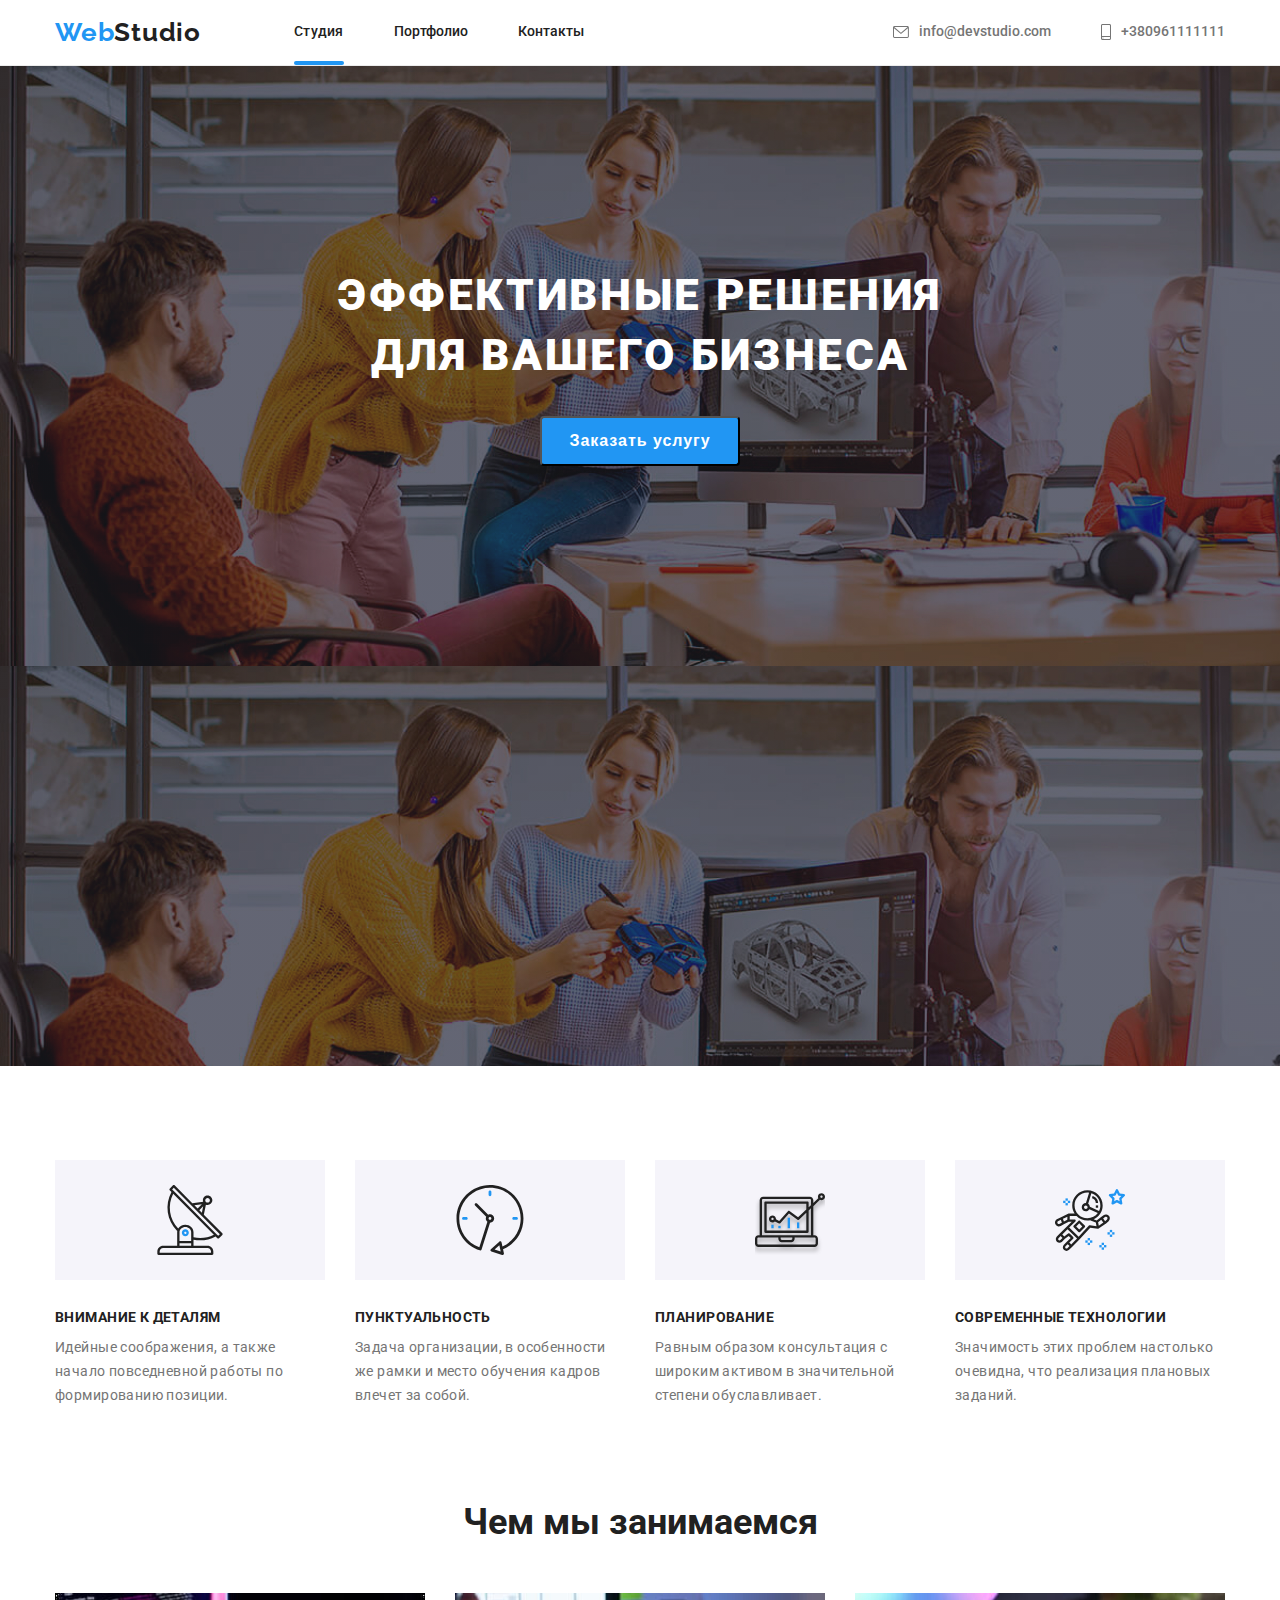
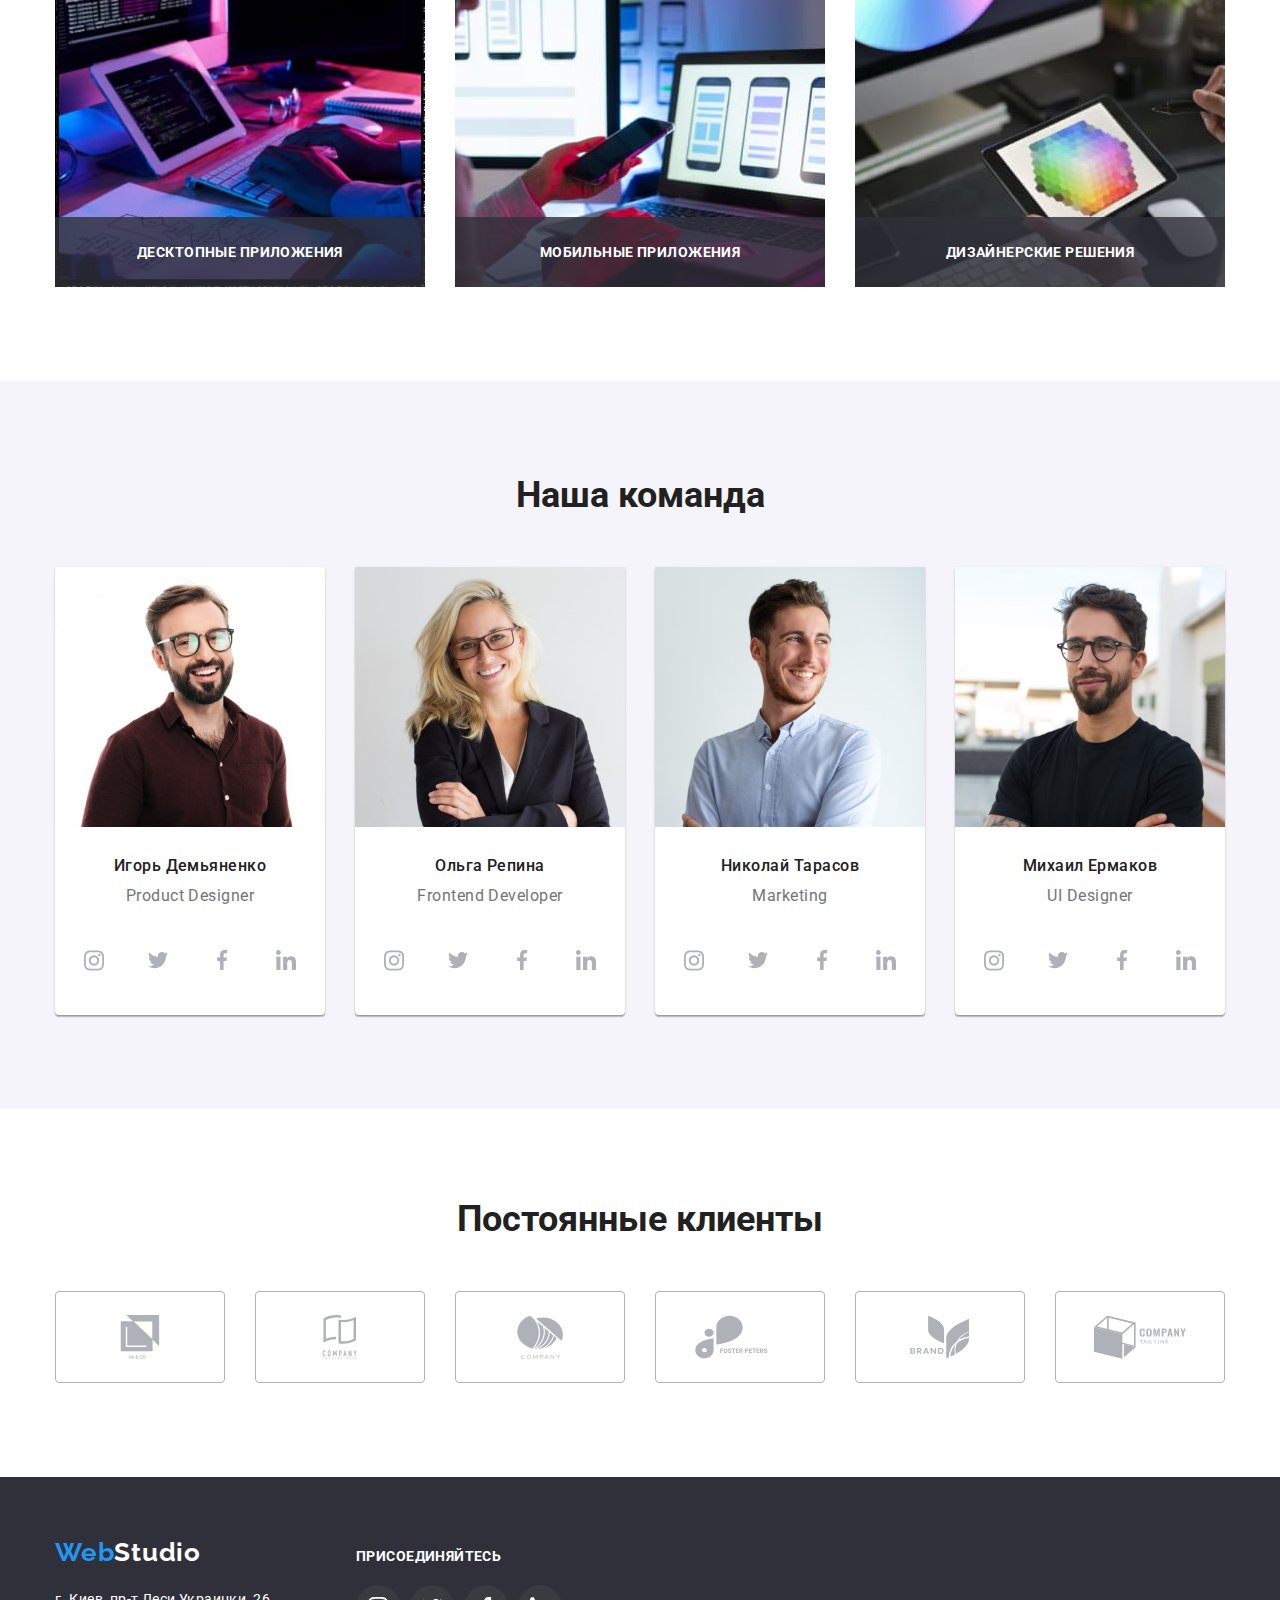
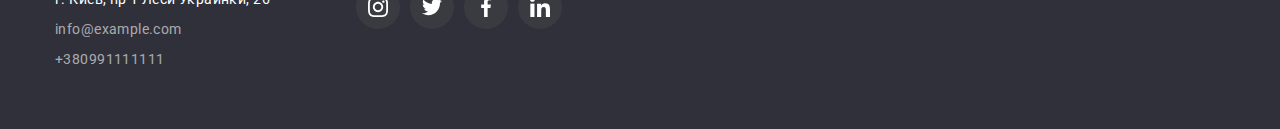
==== commit d6ea554e: "добавил подчеркивание на главную и портфолио" ====
--- a/index.html
+++ b/index.html
@@ -21,9 +21,9 @@
       <nav class="nav-list-all">
         <a class="logo animate__bounce animate__animated" href="./index.html"> <span class="logo-color"> Web</span>Studio</a>
         <ul class="menu" >
-          <li><a class="nav-links" href="./index.html">Студия</a></li>
-          <li><a class="nav-links" href="./portfolio.html">Портфолио</a></li>
-          <li><a class="nav-links" href="./index.html">Контакты</a></li>
+          <li class="menu-nav"><a class="nav-links-a bord" href="./index.html">Студия</a></li>
+          <li class="menu-nav"><a class="nav-links-b" href="./portfolio.html">Портфолио</a></li>
+          <li class="menu-nav"><a class="nav-links-c" href="./index.html">Контакты</a></li>
         </ul>
       </nav>
       <!-- contacts section-->
--- a/css/styles.css
+++ b/css/styles.css
@@ -6,6 +6,8 @@
   --background-color-primary: #2f303a;
   --button-portf-background: #f5f4fa;
   --card-set-gap: 30px;
+  --duration: 250ms;
+  --timing-function: cubic-bezier(0.4, 0, 0.2, 1);
 }
 
 h1,
@@ -50,9 +52,9 @@
   font-weight: 500;
   font-size: 14px;
   line-height: 1.14;
-  padding-top: 24px;
-  padding-bottom: 25px;
+  
   border-bottom: 1px solid #ececec;
+  
 }
 ul {
   list-style: none;
@@ -90,18 +92,46 @@
 }
 .menu li {
   margin-right: 50px;
+  
 }
 
 .menu a {
   color: var(--primary-text-color);
-  transition: color 250ms cubic-bezier(0.4, 0, 0.2, 1);
-}
-.nav-links {
-}
-.nav-links::after {
-  content: '';
-}
-.nav-links:hover::after {
+  transition: color var(--duration) var(--timing-function);
+padding-top: 24px;
+  padding-bottom: 25px;
+}
+.nav-links-a {
+  font-weight: 500;
+  font-size: 14px;
+  line-height: 1.14;
+  letter-spacing: 0.02em;
+  color: var(--main-black-color);
+  position: relative;
+  display: block;
+  padding-top: 32px;
+  padding-bottom: 32px;
+  transition: color var(--duration) var(--timing-function);
+}
+.bord {
+  color: var(--accennt-color);
+}
+.nav-links-a::after {
+  content: "";
+  position: absolute;
+  left: 0;
+  bottom: 0;
+  display: block;
+  width: 100%;
+  height: 4px;
+  background-color: #2196F3;
+  border-radius: 2px;
+  opacity: 1;
+  transition: opacity var(--duration) var(--timing-function);
+}
+.nav-links-a:hover,
+.nav-links-a:focus {
+  color: var(--accent-color);
 }
 .menu a:hover,
 .menu a:focus {
@@ -119,20 +149,20 @@
   margin-left: auto;
   margin-right: 50px;
   color: var(--title-text-color);
-  transition: color 250ms cubic-bezier(0.4, 0, 0.2, 1);
+  transition: color var(--duration) var(--timing-function);
 }
 .phone {
   align-items: center;
   display: flex;
   color: var(--title-text-color);
-  transition: color 250ms cubic-bezier(0.4, 0, 0.2, 1);
+  transition: color var(--duration) var(--timing-function);
 }
 .icon-mail {
   width: 16px;
   height: 12px;
   fill: #757575;
   margin-right: 10px;
-  transition: fill 250ms cubic-bezier(0.4, 0, 0.2, 1);
+  transition: fill var(--duration) var(--timing-function);
 }
 
 .mail:hover,
@@ -150,7 +180,7 @@
   height: 16px;
   fill: #757575;
   margin-right: 10px;
-  transition: fill 250ms cubic-bezier(0.4, 0, 0.2, 1);
+  transition: fill var(--duration) var(--timing-function);
 }
 .phone:hover .icon-smartphone,
 .phone:focus .icon-smartphone {
@@ -333,7 +363,7 @@
   border-radius: 50%;
   justify-content: center;
   align-items: center;
-  transition: background-color 250ms cubic-bezier(0.4, 0, 0.2, 1);
+  transition: background-color var(--duration) var(--timing-function);
 }
 .social-links:hover,
 .social-links:focus {
@@ -345,7 +375,7 @@
 }
 .icon-card-sl {
   fill: #afb1b8;
-  transition: fill 250ms cubic-bezier(0.4, 0, 0.2, 1);
+  transition: fill var(--duration) var(--timing-function);
 }
 .icon-card-sl:hover {
   fill: #ffffff;
@@ -421,7 +451,7 @@
   border-radius: 4px;
   width: 170px;
   height: 92px;
-  transition: border 250ms cubic-bezier(0.4, 0, 0.2, 1);
+  transition: border var(--duration) var(--timing-function);
 }
 .co-link:hover,
 .co-link:focus {
@@ -437,7 +467,7 @@
   width: 41px;
   height: 46px;
   fill: #afb1b8;
-  transition: fill 250ms cubic-bezier(0.4, 0, 0.2, 1);
+  transition: fill var(--duration) var(--timing-function);
 }
 .logo-co:only-child {
   width: 94px;
@@ -536,7 +566,7 @@
   justify-content: center;
   align-items: center;
   background-color: #3a3b41;
-  transition: background-color 250ms cubic-bezier(0.4, 0, 0.2, 1);
+  transition: background-color var(--duration) var(--timing-function);
 }
 .footer-sl:hover,
 .footer-sl:focus {
@@ -633,8 +663,8 @@
     padding: 6px 22px;
     color: var(--primary-text-color);
     border-radius: 4px;
-    transition: background-color 250ms cubic-bezier(0.4, 0, 0.2, 1),
-      color 250ms cubic-bezier(0.4, 0, 0.2, 1), box-shadow 250ms cubic-bezier(0.4, 0, 0.2, 1);
+    transition: background-color var(--duration) var(--timing-function),
+      color var(--duration) var(--timing-function), box-shadow var(--duration) var(--timing-function);
   }
   .button-portf:hover,
   .button-portf:focus {
@@ -658,7 +688,7 @@
     display: block;
   }
   .all-section-port a {
-    transition: box-shadow 250ms cubic-bezier(0.4, 0, 0.2, 1);
+    transition: box-shadow var(--duration) var(--timing-function);
   }
   .all-section-port a:hover,
   .all-section-port a:focus {
@@ -700,7 +730,7 @@
     height: 100%;
     overflow: auto;
     transform: translateY(100%);
-    transition: transform 250ms linear;
+    transition: transform var(--duration) var(--timing-function);
     font-weight: normal;
     font-size: 18px;
     line-height: 1.55;
